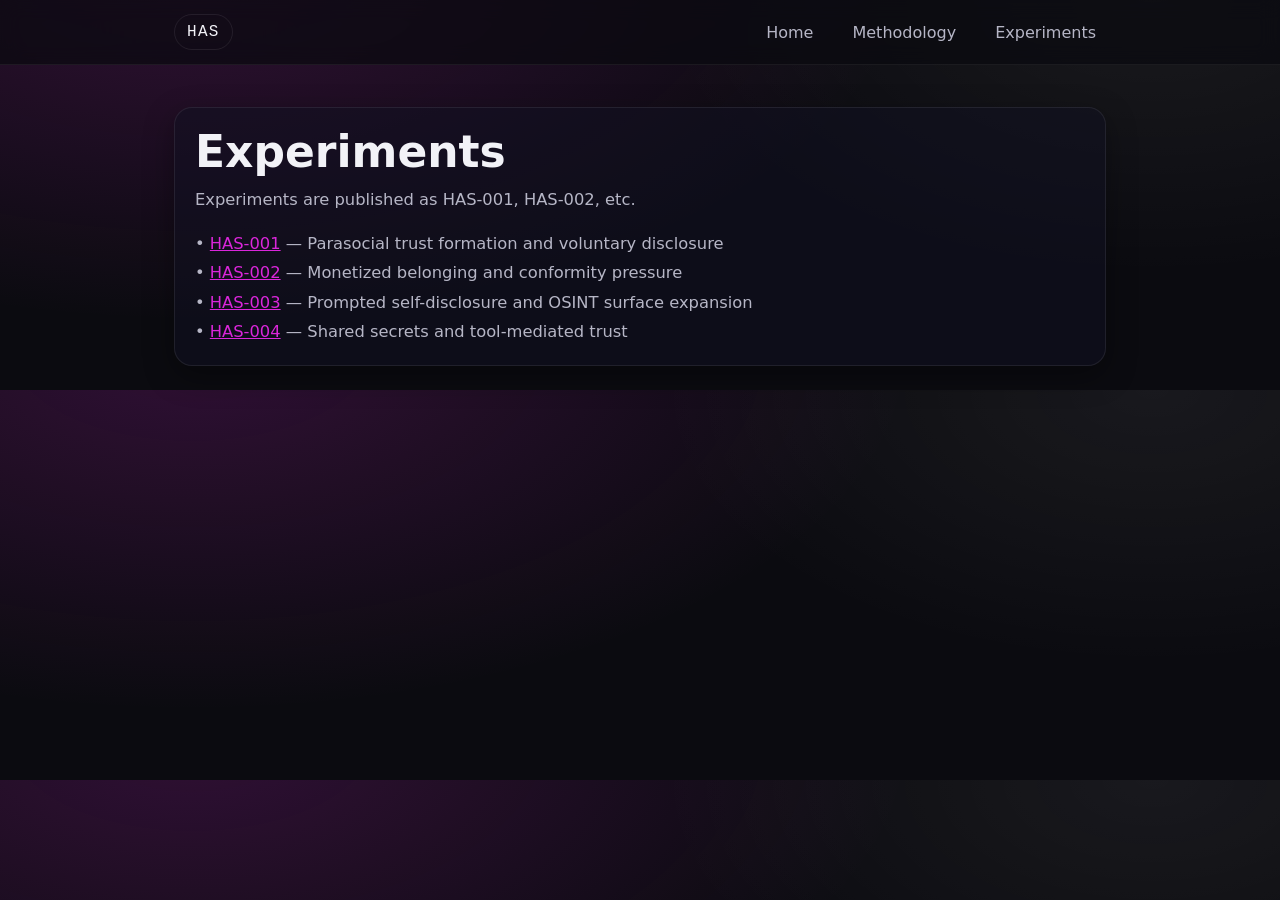
==== experiments.html @ 214c99c6 "Update experiments.html add has-004" ====
<!doctype html>
<html lang="en">
<head>
  <meta charset="utf-8" />
  <meta name="viewport" content="width=device-width,initial-scale=1" />
  <title>Experiments • HAS</title>
  <link rel="stylesheet" href="assets/styles.css" />
</head>
<body>
  <header class="site-header">
    <div class="wrap">
      <a class="brand" href="./">HAS</a>
      <nav class="nav">
        <a href="./">Home</a>
        <a href="methodology.html">Methodology</a>
        <a href="experiments.html">Experiments</a>
      </nav>
    </div>
  </header>

  <main class="wrap">
    <section class="card">
  <h1>Experiments</h1>
  <p>Experiments are published as HAS-001, HAS-002, etc.</p>

  <div style="margin-top:16px; color:var(--muted); line-height:1.8">
    <div>• <a href="has-001.html">HAS-001</a> — Parasocial trust formation and voluntary disclosure
    </div>
    <div>• <a href="has-002.html">HAS-002</a> — Monetized belonging and conformity pressure</div>
    <div>• <a href="has-003.html">HAS-003</a> — Prompted self-disclosure and OSINT surface expansion</div>
    <div>• <a href="has-004.html">HAS-004</a> — Shared secrets and tool-mediated trust</div>
    </div>
</section>
  </main>
</body>
</html>
---- assets/styles.css ----
:root{
  --bg:#0b0b10;
  --panel:#121222;
  --text:#f2f2f7;
  --muted:#b6b6c6;
  --accent:#da26da;
  --shadow: 0 10px 30px rgba(0,0,0,.35);
  --radius: 18px;
  --max: 980px;
  --mono: ui-monospace, SFMono-Regular, Menlo, Monaco, Consolas, "Liberation Mono", "Courier New", monospace;
  --sans: ui-sans-serif, system-ui, -apple-system, Segoe UI, Roboto, Helvetica, Arial, "Apple Color Emoji","Segoe UI Emoji";
}

*{box-sizing:border-box}
body{
  margin:0;
  font-family:var(--sans);
  background:
    radial-gradient(1200px 600px at 15% -10%, rgba(218,38,218,.18), transparent 60%),
    radial-gradient(900px 500px at 90% 0%, rgba(255,255,255,.06), transparent 55%),
    var(--bg);
  color:var(--text);
}
.wrap{max-width:var(--max); margin:0 auto; padding:24px}

.site-header{
  position:sticky; top:0;
  background:rgba(11,11,16,.72);
  backdrop-filter: blur(10px);
  border-bottom:1px solid rgba(255,255,255,.06);
  z-index:50;
}
.site-header .wrap{
  display:flex; align-items:center; justify-content:space-between;
  padding:14px 24px;
}
.brand{
  font-family:var(--mono);
  letter-spacing:.08em;
  color:var(--text);
  text-decoration:none;
  padding:8px 12px;
  border:1px solid rgba(255,255,255,.08);
  border-radius:999px;
}
.nav a{
  color:var(--muted);
  text-decoration:none;
  margin-left:14px;
  padding:10px 10px;
  border-radius:10px;
}
.nav a:hover{ color:var(--text); background:rgba(255,255,255,.06); }

.hero{
  margin-top:18px;
  padding:26px;
  border:1px solid rgba(255,255,255,.08);
  background: linear-gradient(180deg, rgba(18,18,34,.92), rgba(18,18,34,.55));
  border-radius: var(--radius);
  box-shadow: var(--shadow);
}
h1{margin:0 0 10px; font-size: clamp(28px, 5vw, 44px)}
.lede{margin:0 0 18px; color:var(--muted); line-height:1.55; font-size:1.05rem}

.cta-row{display:flex; gap:12px; flex-wrap:wrap; margin:16px 0 6px}
.btn{
  display:inline-flex; align-items:center; justify-content:center;
  padding:12px 16px;
  border-radius: 14px;
  text-decoration:none;
  color:#120012;
  background: var(--accent);
  font-weight:700;
  border:1px solid rgba(255,255,255,.08);
}
.btn.ghost{
  background: transparent;
  color: var(--text);
  border:1px solid rgba(218,38,218,.35);
}
.btn:hover{filter:brightness(1.05)}
.btn.ghost:hover{background:rgba(218,38,218,.12)}

.card{
  margin-top:18px;
  padding:18px 20px;
  border-radius: var(--radius);
  border:1px solid rgba(255,255,255,.08);
  background: rgba(18,18,34,.55);
  box-shadow: var(--shadow);
}
.card p{margin:0; color:var(--muted); line-height:1.6}

.footer{
  margin:26px 0 0;
  color:rgba(255,255,255,.45);
  font-size:.9rem;
  text-align:center;
}

a { color: var(--accent); }
a:hover { filter: brightness(1.1); }
.card { font-size: 1.02rem; }

a { color: var(--accent); }
a:hover { filter: brightness(1.1); }
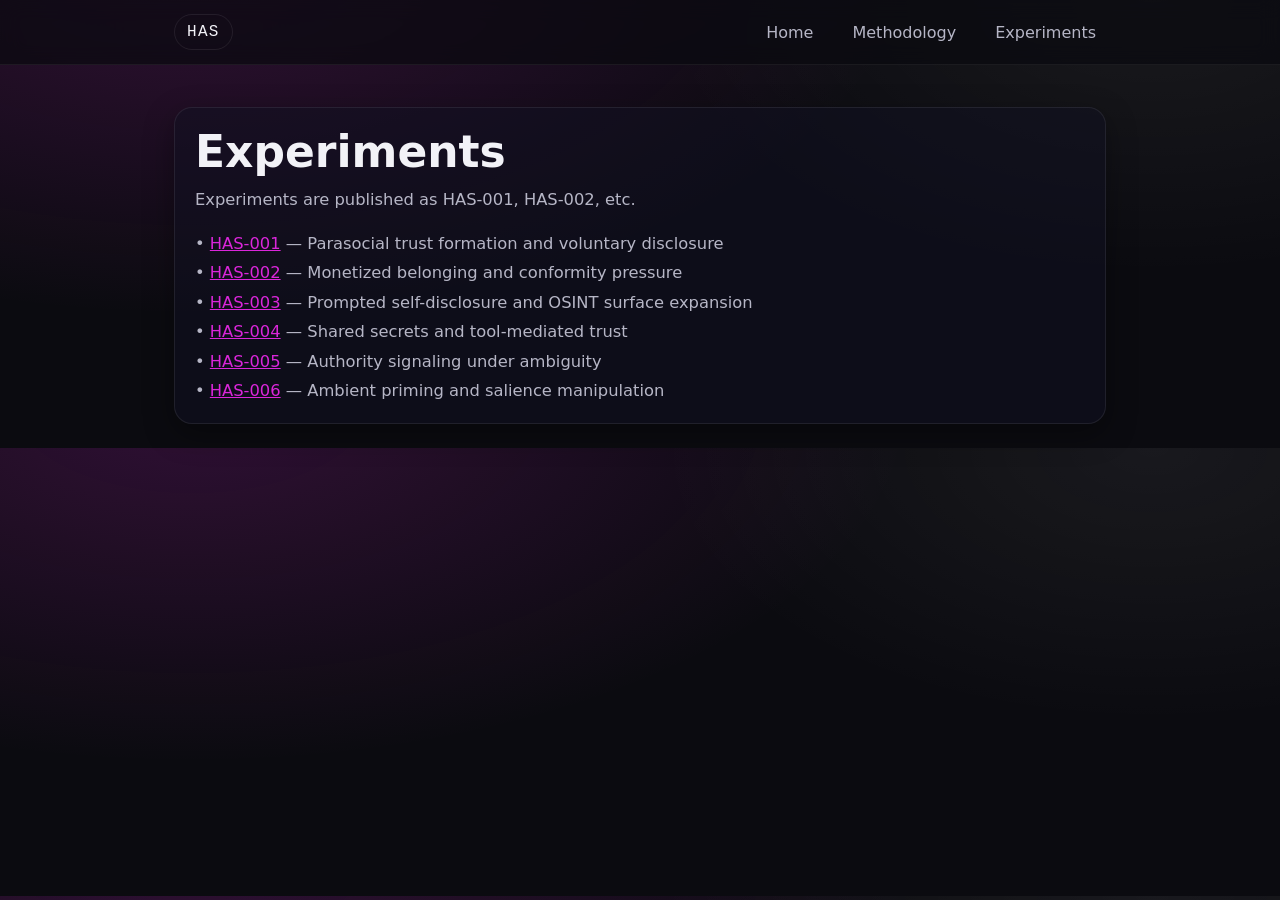
==== commit 9e7d6a14: "Update experiments.html adding has-005 and has-006" ====
--- a/experiments.html
+++ b/experiments.html
@@ -29,6 +29,8 @@
     <div>• <a href="has-002.html">HAS-002</a> — Monetized belonging and conformity pressure</div>
     <div>• <a href="has-003.html">HAS-003</a> — Prompted self-disclosure and OSINT surface expansion</div>
     <div>• <a href="has-004.html">HAS-004</a> — Shared secrets and tool-mediated trust</div>
+    <div>• <a href="has-005.html">HAS-005</a> — Authority signaling under ambiguity</div>
+    <div>• <a href="has-006.html">HAS-006</a> — Ambient priming and salience manipulation</div>
     </div>
 </section>
   </main>
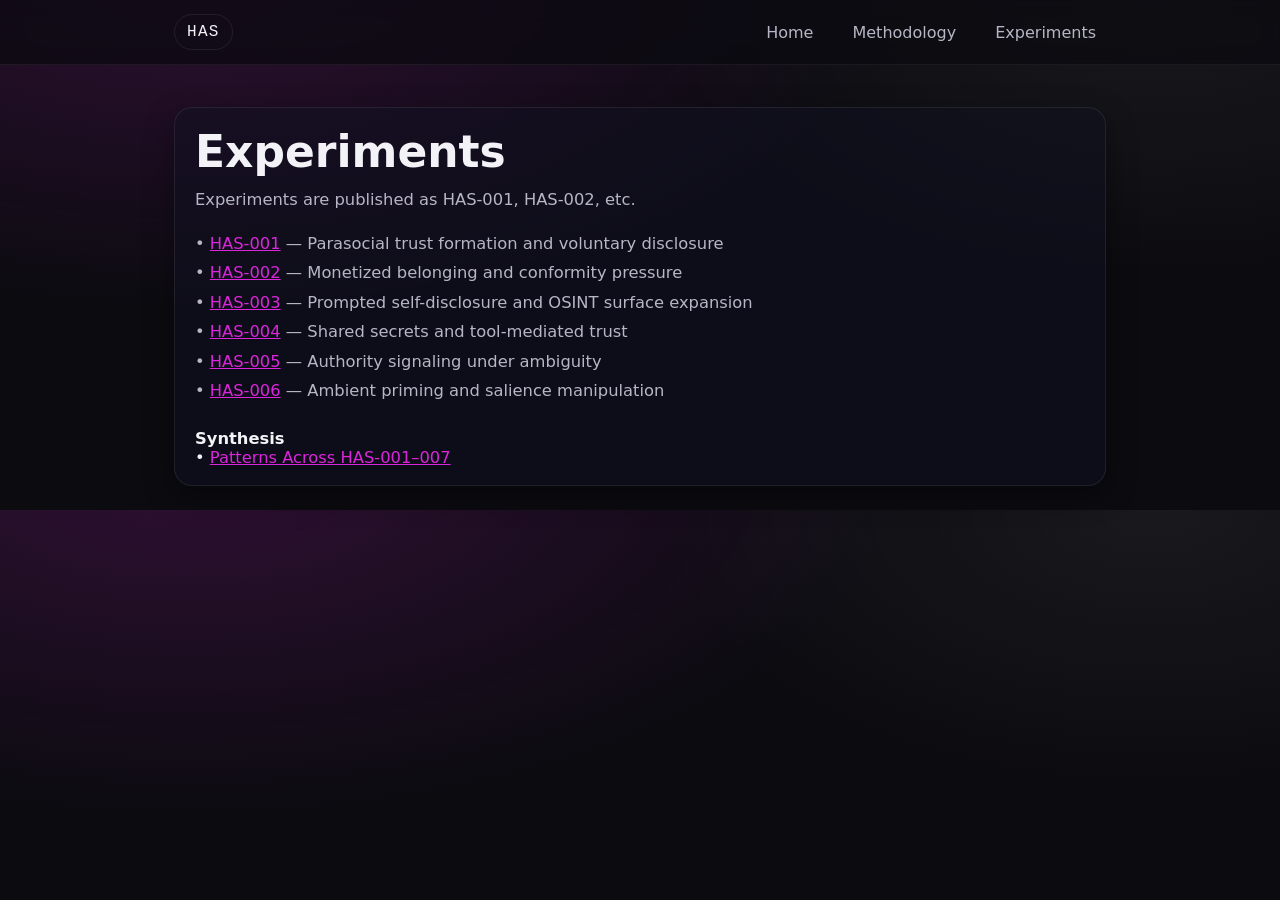
==== commit e19197d0: "Update experiments.html Add has-01-07" ====
--- a/experiments.html
+++ b/experiments.html
@@ -32,6 +32,10 @@
     <div>• <a href="has-005.html">HAS-005</a> — Authority signaling under ambiguity</div>
     <div>• <a href="has-006.html">HAS-006</a> — Ambient priming and salience manipulation</div>
     </div>
+      <div style="margin-top:24px">
+  <strong>Synthesis</strong><br/>
+  <div>• <a href="patterns-across-has-001-007.html">Patterns Across HAS-001–007</a></div>
+</div>
 </section>
   </main>
 </body>
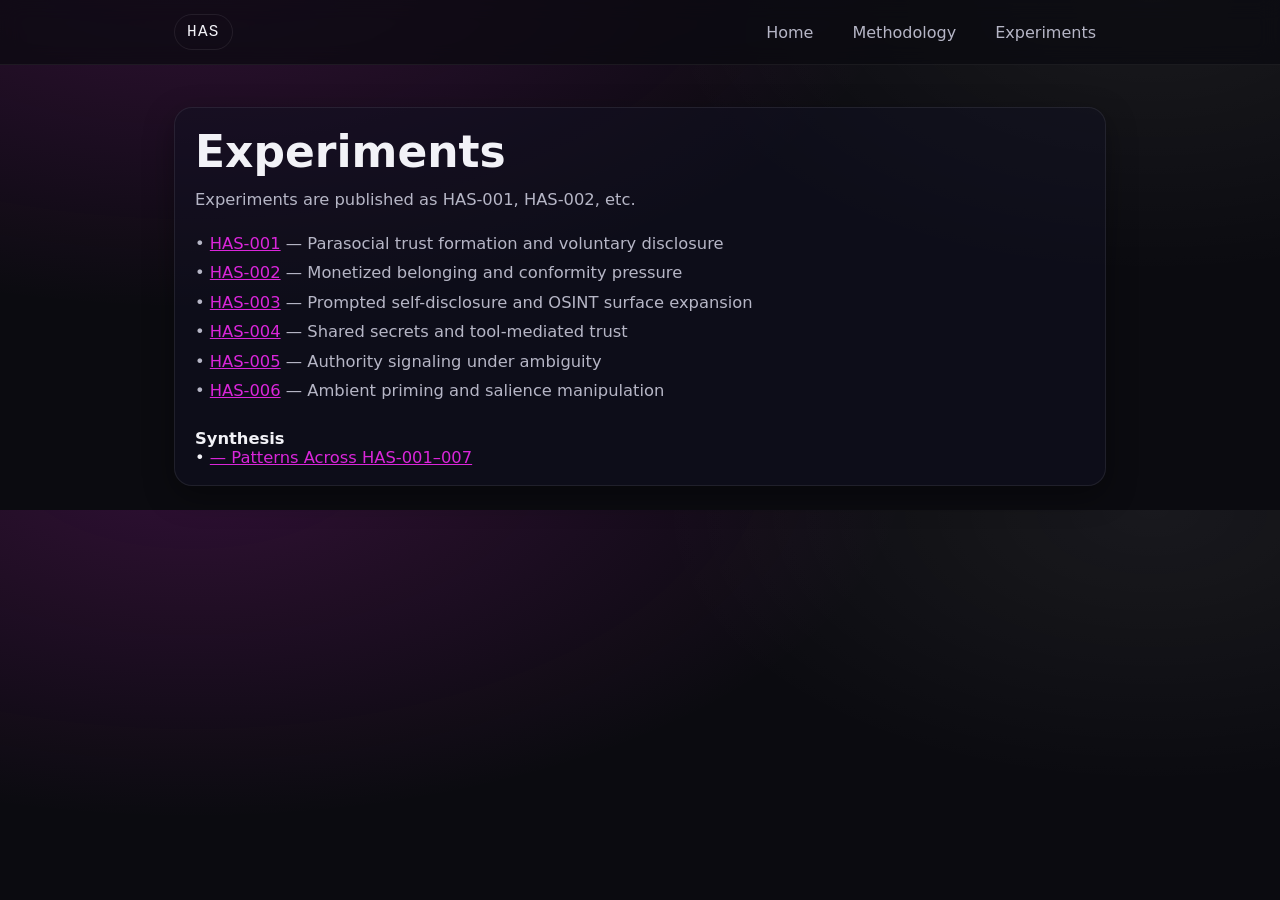
==== commit 5fa740e7: "Update experiments.html div fix" ====
--- a/experiments.html
+++ b/experiments.html
@@ -34,7 +34,7 @@
     </div>
       <div style="margin-top:24px">
   <strong>Synthesis</strong><br/>
-  <div>• <a href="patterns-across-has-001-007.html">Patterns Across HAS-001–007</a></div>
+  <div>• <a href="has-001-007.html"</a> — Patterns Across HAS-001–007</div>
 </div>
 </section>
   </main>
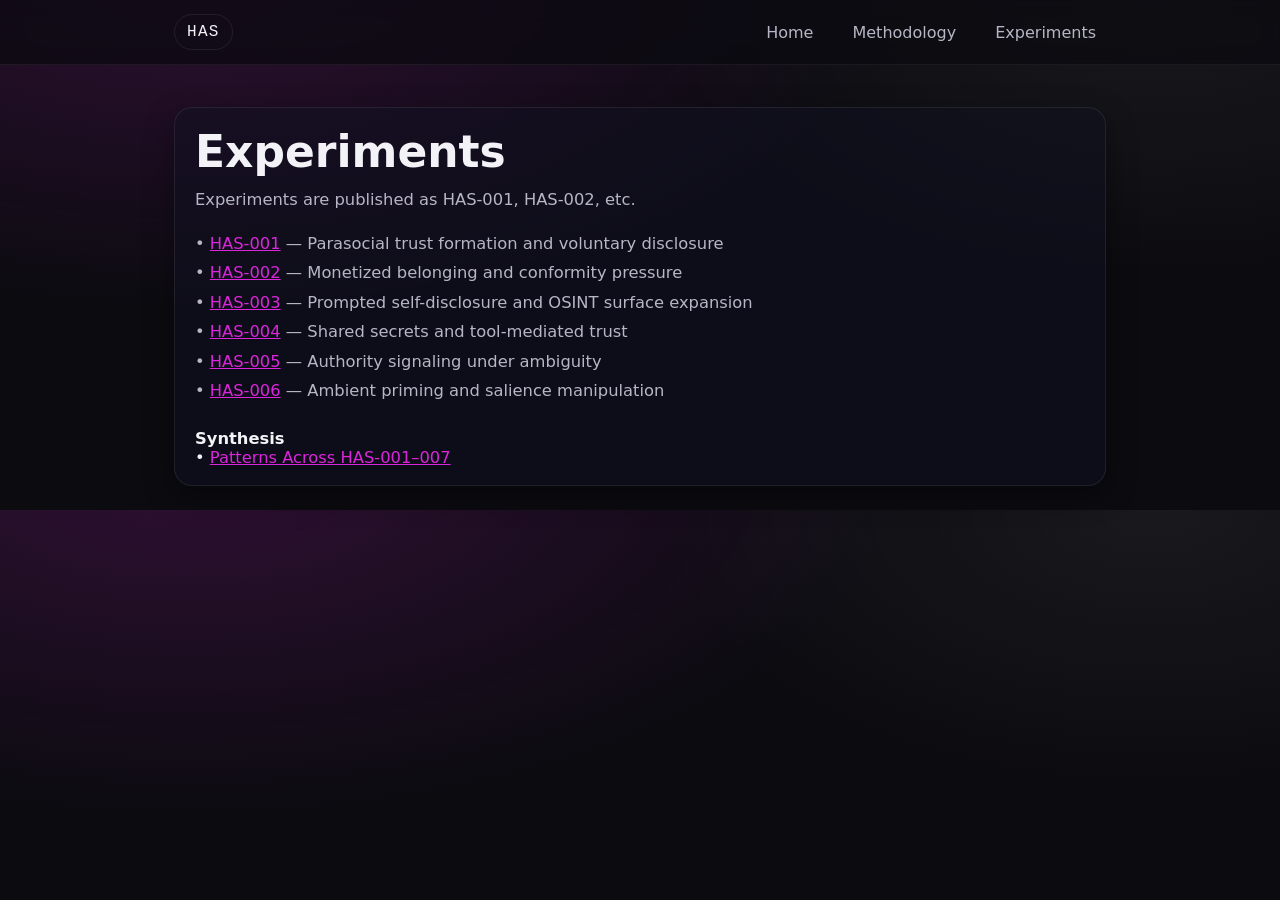
==== commit 6b597873: "Update experiments.html revert div correction" ====
--- a/experiments.html
+++ b/experiments.html
@@ -34,7 +34,7 @@
     </div>
       <div style="margin-top:24px">
   <strong>Synthesis</strong><br/>
-  <div>• <a href="has-001-007.html"</a> — Patterns Across HAS-001–007</div>
+  <div>• <a href="has-001-007.html">Patterns Across HAS-001–007</a></div>
 </div>
 </section>
   </main>
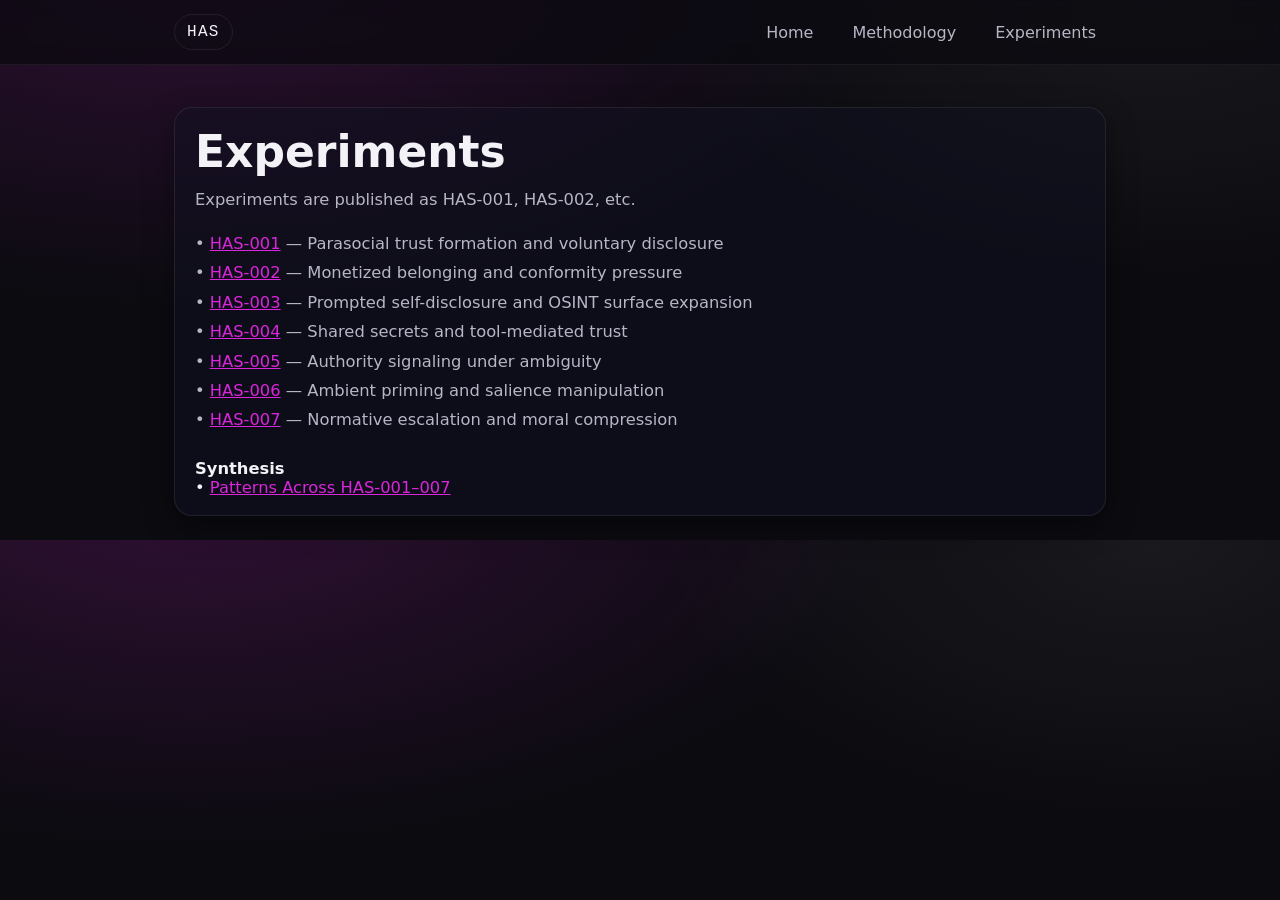
==== commit 43bbbe09: "Update experiments.html add has-007" ====
--- a/experiments.html
+++ b/experiments.html
@@ -31,6 +31,7 @@
     <div>• <a href="has-004.html">HAS-004</a> — Shared secrets and tool-mediated trust</div>
     <div>• <a href="has-005.html">HAS-005</a> — Authority signaling under ambiguity</div>
     <div>• <a href="has-006.html">HAS-006</a> — Ambient priming and salience manipulation</div>
+    <div>• <a href="has-007.html">HAS-007</a> — Normative escalation and moral compression</div>
     </div>
       <div style="margin-top:24px">
   <strong>Synthesis</strong><br/>
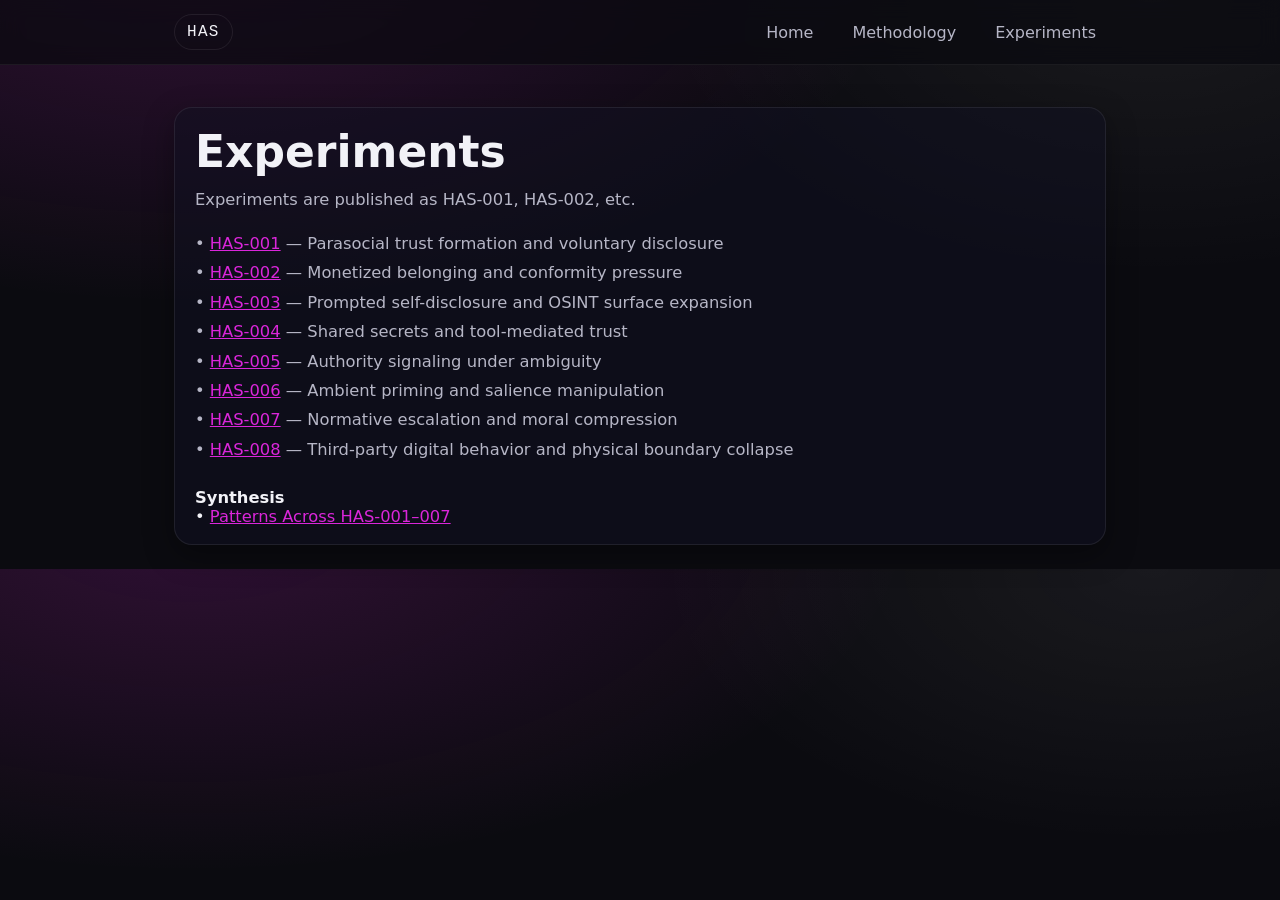
==== commit 15c0c63c: "Update experiments.html add has-008" ====
--- a/experiments.html
+++ b/experiments.html
@@ -32,6 +32,7 @@
     <div>• <a href="has-005.html">HAS-005</a> — Authority signaling under ambiguity</div>
     <div>• <a href="has-006.html">HAS-006</a> — Ambient priming and salience manipulation</div>
     <div>• <a href="has-007.html">HAS-007</a> — Normative escalation and moral compression</div>
+    <div>• <a href="has-008.html">HAS-008</a> — Third-party digital behavior and physical boundary collapse</div>
     </div>
       <div style="margin-top:24px">
   <strong>Synthesis</strong><br/>
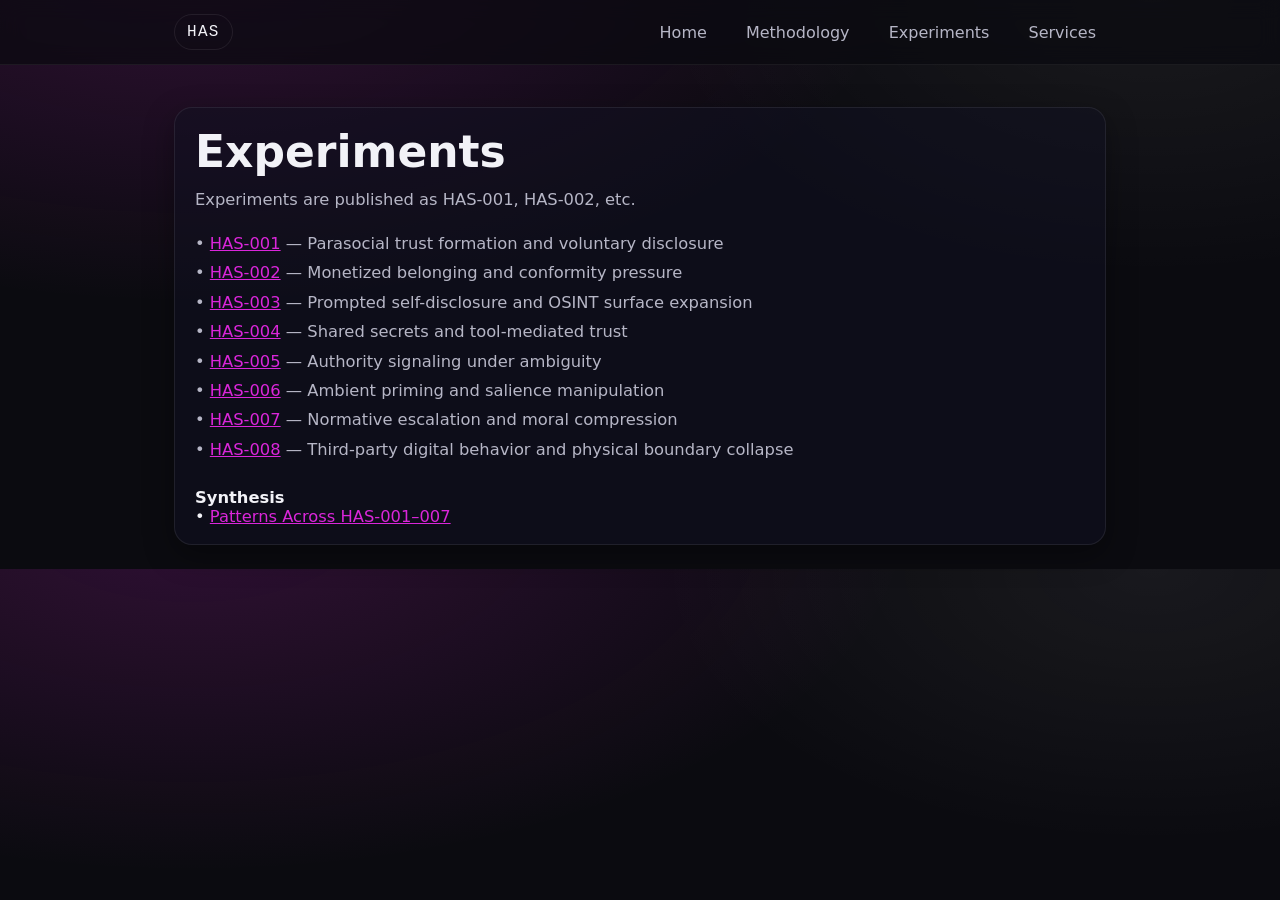
==== commit 8be8b3c6: "Update experiments.html add services to header" ====
--- a/experiments.html
+++ b/experiments.html
@@ -14,6 +14,7 @@
         <a href="./">Home</a>
         <a href="methodology.html">Methodology</a>
         <a href="experiments.html">Experiments</a>
+         <a href="services.html">Services</a>
       </nav>
     </div>
   </header>
